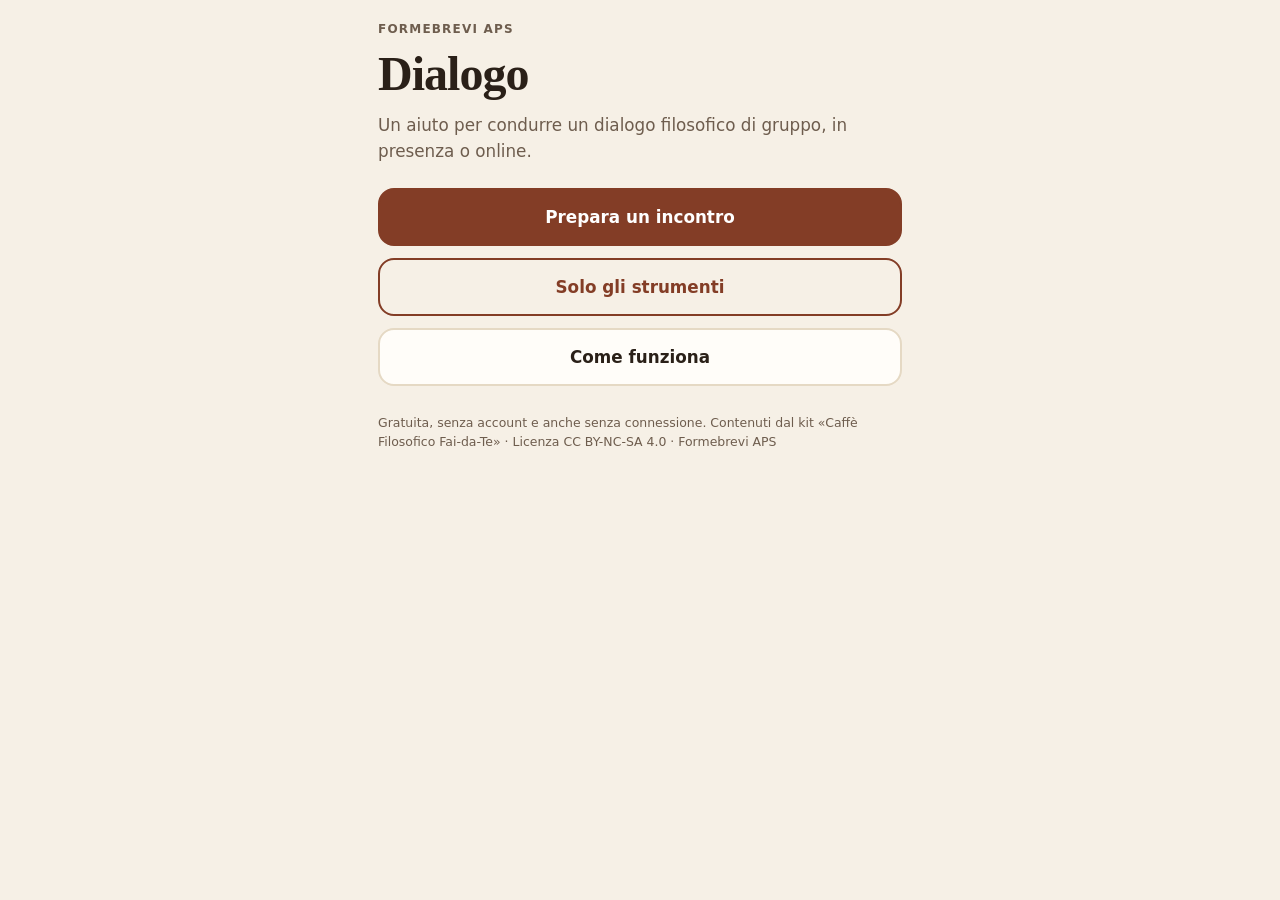
==== index.html @ 36b8d0f0 "Aggiorna Dialogo Co-Authored-By: Claude Sonnet 5 <noreply@anthropic.com>" ====
<!DOCTYPE html>
<html lang="it">
<head>
    <meta charset="UTF-8">
    <meta name="viewport" content="width=device-width, initial-scale=1, viewport-fit=cover">
    <meta name="theme-color" content="#833D26">
    <title>Dialogo | Formebrevi APS</title>
    <meta name="description" content="Dialogo: la app gratuita di Formebrevi APS per condurre un dialogo filosofico di gruppo, in presenza o online.">
    <link rel="manifest" href="manifest.json">
    <link rel="icon" type="image/png" sizes="192x192" href="icon/icon-192.png">
    <link rel="apple-touch-icon" href="icon/apple-touch-icon.png">
    <link rel="stylesheet" href="css/stile.css">
</head>
<body>
    <main id="app"></main>
    <script type="module" src="js/app.js"></script>
</body>
</html>
---- css/stile.css ----
:root{
  --sfondo:#F6F0E6;--carta:#FFFDF9;--testo:#2A2018;--tenue:#6E5D4E;--bordo:#E5D9C4;
  --terra:#AD5537;--terra-scura:#833D26;--sabbia:#F1DCC4;--salvia:#DEE7D3;--salvia-scura:#374F31;
  --rosa:#F3DBD8;--rosa-scuro:#7A3730;--ocra:#F5E7C4;
  --corpo:system-ui,-apple-system,'Segoe UI',Roboto,sans-serif;
  --titoli:Georgia,'Times New Roman',serif;
}
*,*::before,*::after{box-sizing:border-box;margin:0;padding:0;}
html{-webkit-text-size-adjust:100%;}
body{font-family:var(--corpo);background:var(--sfondo);color:var(--testo);min-height:100vh;min-height:100dvh;font-size:1.05rem;line-height:1.55;}
h1,h2,h3{font-family:var(--titoli);line-height:1.2;}
button,textarea{font:inherit;color:inherit;}
#app{max-width:560px;margin:0 auto;padding:20px 18px 32px;padding-top:max(20px,env(safe-area-inset-top));min-height:100vh;min-height:100dvh;display:flex;flex-direction:column;}

.marchio{font-size:.75rem;font-weight:700;letter-spacing:.1em;text-transform:uppercase;color:var(--tenue);}
.titolo{font-size:2.6rem;font-weight:700;margin:6px 0 10px;letter-spacing:-.02em;}
.lead{color:var(--tenue);margin-bottom:24px;}
.pila{display:flex;flex-direction:column;gap:12px;}
.spazio{flex:1;}
.piede{font-size:.78rem;color:var(--tenue);margin-top:28px;line-height:1.5;}

.btn{display:block;width:100%;min-height:56px;border:2px solid var(--terra-scura);background:transparent;border-radius:16px;padding:14px 18px;font-weight:700;text-align:center;cursor:pointer;color:var(--terra-scura);}
.btn.primario{background:var(--terra-scura);color:#fff;}
.btn.chiaro{border-color:var(--bordo);background:var(--carta);color:var(--testo);}
.btn.piccolo{min-height:48px;padding:10px 14px;font-size:.95rem;}
.btn:disabled{opacity:.4;cursor:not-allowed;}
.btn:active{transform:scale(.98);}
.btn:focus-visible,.chip:focus-visible,.riga:focus-visible{outline:3px solid var(--terra);outline-offset:2px;}

.indietro{background:none;border:none;color:var(--tenue);font-weight:600;padding:8px 0;margin-bottom:8px;cursor:pointer;text-align:left;}

.gruppo{margin:22px 0 8px;}
.gruppo h2{font-size:1.05rem;margin-bottom:10px;}
.chips{display:flex;flex-wrap:wrap;gap:8px;}
.chip{min-height:48px;padding:10px 16px;border-radius:100px;border:2px solid var(--bordo);background:var(--carta);cursor:pointer;font-weight:600;}
.chip[aria-pressed="true"]{background:var(--terra-scura);border-color:var(--terra-scura);color:#fff;}
.opzione{display:block;width:100%;text-align:left;min-height:56px;padding:14px 16px;border-radius:14px;border:2px solid var(--bordo);background:var(--carta);cursor:pointer;margin-bottom:8px;}
.opzione[aria-pressed="true"]{border-color:var(--terra-scura);background:var(--sabbia);}
.opzione small{display:block;color:var(--tenue);font-size:.8rem;text-transform:uppercase;letter-spacing:.06em;font-weight:700;}
textarea{width:100%;min-height:84px;border:2px solid var(--bordo);border-radius:14px;padding:12px 14px;background:var(--carta);resize:vertical;}

.barra{display:flex;justify-content:space-between;align-items:baseline;gap:12px;}
.fase{font-weight:700;color:var(--tenue);font-size:.9rem;}
.tempo{font-family:var(--titoli);font-size:2.6rem;font-weight:700;font-variant-numeric:tabular-nums;}
.tempo.scaduto{color:var(--rosa-scuro);}
.totale{color:var(--tenue);font-size:.9rem;margin-bottom:14px;}
.scheda{background:var(--carta);border:1px solid var(--bordo);border-radius:18px;padding:20px;margin-bottom:12px;}
.scheda h1{font-size:1.5rem;margin-bottom:10px;}
.cosa{font-size:1.2rem;line-height:1.5;}
.dici{margin-top:14px;padding:12px 14px;background:var(--salvia);border-radius:12px;color:var(--salvia-scura);font-weight:600;}
.domanda-box{background:var(--sabbia);border-radius:14px;padding:12px 14px;margin-bottom:12px;font-family:var(--titoli);font-size:1.05rem;}
.domanda-box small{display:block;font-family:var(--corpo);font-size:.72rem;font-weight:700;letter-spacing:.08em;text-transform:uppercase;color:var(--tenue);}
.avanza{margin:6px 0 96px;}

.strumenti{position:fixed;left:0;right:0;bottom:0;background:var(--carta);border-top:1px solid var(--bordo);padding:10px 12px;padding-bottom:max(10px,env(safe-area-inset-bottom));display:grid;grid-template-columns:repeat(4,1fr);gap:8px;max-width:560px;margin:0 auto;z-index:20;}
.strumenti .btn{min-height:52px;padding:8px 4px;font-size:.88rem;border-radius:14px;}

.velo{position:fixed;inset:0;background:rgba(42,32,24,.45);z-index:30;display:flex;align-items:flex-end;justify-content:center;}
.foglio{background:var(--sfondo);width:100%;max-width:560px;max-height:88vh;max-height:88dvh;overflow-y:auto;border-radius:22px 22px 0 0;padding:18px 18px 28px;padding-bottom:max(28px,env(safe-area-inset-bottom));}
.foglio-testa{display:flex;justify-content:space-between;align-items:center;margin-bottom:12px;}
.foglio-testa h2{font-size:1.3rem;}
.chiudi{background:none;border:2px solid var(--bordo);border-radius:100px;min-height:44px;padding:8px 16px;font-weight:700;cursor:pointer;}
.grande{font-family:var(--titoli);font-size:1.5rem;line-height:1.35;margin:6px 0 10px;}
.tema{color:var(--tenue);font-size:.85rem;font-weight:700;text-transform:uppercase;letter-spacing:.06em;margin-bottom:14px;}
.etichetta-riserva{display:inline-block;background:var(--ocra);color:#6E4C1C;border-radius:100px;padding:4px 12px;font-size:.78rem;font-weight:700;margin-bottom:6px;}

.riga{display:flex;justify-content:space-between;align-items:center;width:100%;min-height:56px;padding:12px 16px;border-radius:14px;border:2px solid var(--bordo);background:var(--carta);cursor:pointer;margin-bottom:8px;font-weight:600;}
.riga .n{font-variant-numeric:tabular-nums;font-weight:700;min-width:2ch;text-align:right;}
.riga.silenzio{border-color:var(--terra);background:var(--sabbia);}
.riga.molto{border-color:var(--rosa-scuro);background:var(--rosa);}
.nota{font-size:.85rem;color:var(--tenue);margin:6px 0 12px;}
.contatore{font-family:var(--titoli);font-size:3rem;font-weight:700;text-align:center;font-variant-numeric:tabular-nums;margin:8px 0;}
.frase{background:var(--carta);border:1px solid var(--bordo);border-radius:14px;padding:14px 16px;margin-bottom:8px;font-size:1.1rem;}
.consiglio{background:var(--salvia);color:var(--salvia-scura);border-radius:14px;padding:12px 14px;margin-top:12px;font-weight:600;}
.sezione{margin-top:20px;}
.sezione h3{font-size:1rem;margin-bottom:8px;}
.duo{display:grid;grid-template-columns:1fr 1fr;gap:8px;}
@media (min-width:600px){.titolo{font-size:3rem;}}
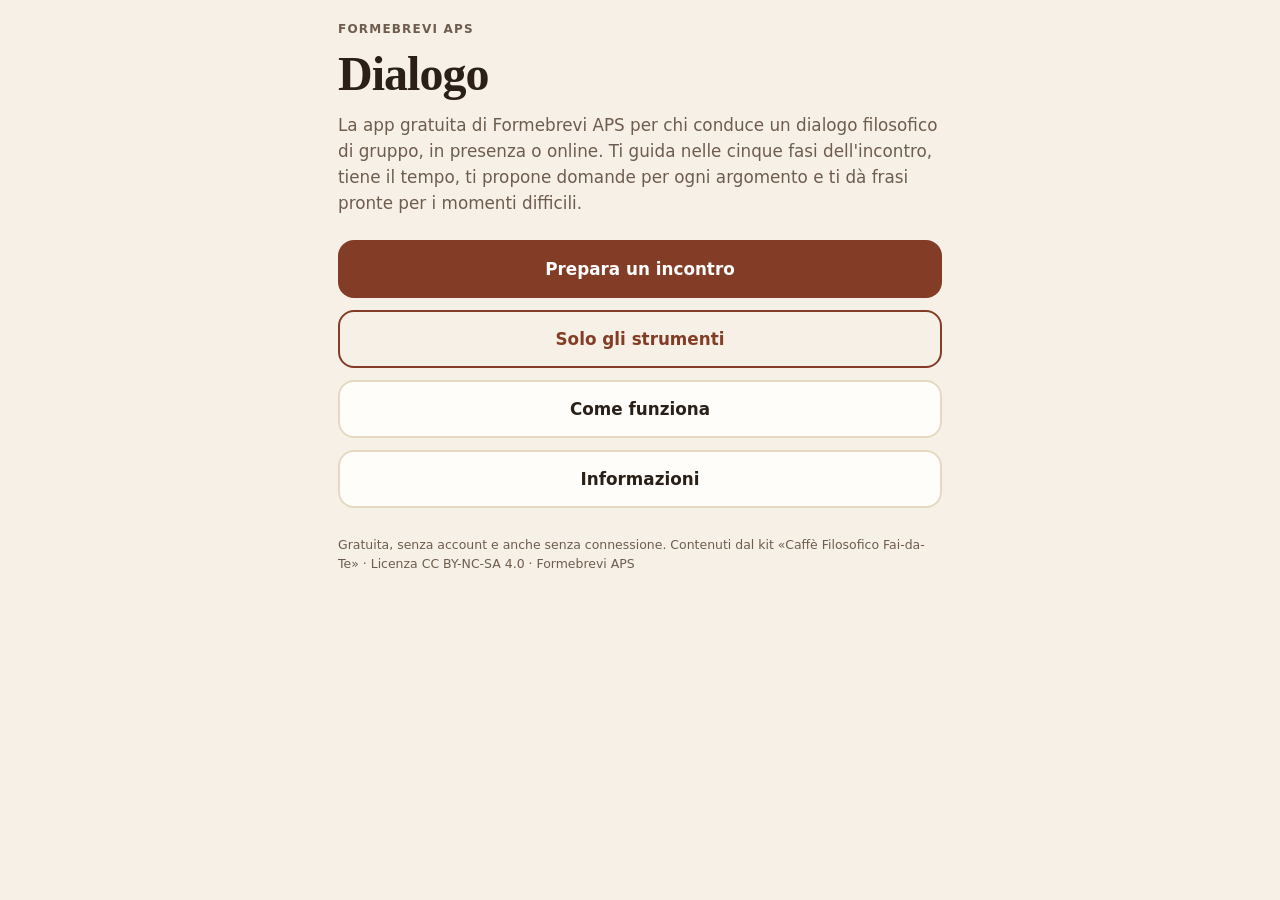
==== commit 7200bf8f: "Aggiorna Dialogo Co-Authored-By: Claude Sonnet 5 <noreply@anthropic.com>" ====
--- a/index.html
+++ b/index.html
@@ -3,7 +3,8 @@
 <head>
     <meta charset="UTF-8">
     <meta name="viewport" content="width=device-width, initial-scale=1, viewport-fit=cover">
-    <meta name="theme-color" content="#833D26">
+    <meta name="theme-color" content="#F6F0E6">
+    <meta name="color-scheme" content="light">
     <title>Dialogo | Formebrevi APS</title>
     <meta name="description" content="Dialogo: la app gratuita di Formebrevi APS per condurre un dialogo filosofico di gruppo, in presenza o online.">
     <link rel="manifest" href="manifest.json">
@@ -13,6 +14,7 @@
 </head>
 <body>
     <main id="app"></main>
+    <noscript><p style="padding:24px;font-family:sans-serif">Dialogo ha bisogno di JavaScript per funzionare. Attivalo nelle impostazioni del browser e ricarica la pagina.</p></noscript>
     <script type="module" src="js/app.js"></script>
 </body>
 </html>
--- a/css/stile.css
+++ b/css/stile.css
@@ -1,31 +1,34 @@
 :root{
   --sfondo:#F6F0E6;--carta:#FFFDF9;--testo:#2A2018;--tenue:#6E5D4E;--bordo:#E5D9C4;
-  --terra:#AD5537;--terra-scura:#833D26;--sabbia:#F1DCC4;--salvia:#DEE7D3;--salvia-scura:#374F31;
-  --rosa:#F3DBD8;--rosa-scuro:#7A3730;--ocra:#F5E7C4;
+  --terra:#AD5537;--terra-scura:#833D26;--primario:#833D26;--su-primario:#fff;
+  --sabbia:#F1DCC4;--salvia:#DEE7D3;--salvia-scura:#374F31;
+  --rosa:#F3DBD8;--rosa-scuro:#7A3730;--ocra:#F5E7C4;--ocra-scuro:#6E4C1C;
+  --velo:rgba(42,32,24,.45);
   --corpo:system-ui,-apple-system,'Segoe UI',Roboto,sans-serif;
   --titoli:Georgia,'Times New Roman',serif;
 }
 *,*::before,*::after{box-sizing:border-box;margin:0;padding:0;}
 html{-webkit-text-size-adjust:100%;}
 body{font-family:var(--corpo);background:var(--sfondo);color:var(--testo);min-height:100vh;min-height:100dvh;font-size:1.05rem;line-height:1.55;}
+body.sheet-aperto{overflow:hidden;}
 h1,h2,h3{font-family:var(--titoli);line-height:1.2;}
-button,textarea{font:inherit;color:inherit;}
+button,textarea,input{font:inherit;color:inherit;}
 #app{max-width:560px;margin:0 auto;padding:20px 18px 32px;padding-top:max(20px,env(safe-area-inset-top));min-height:100vh;min-height:100dvh;display:flex;flex-direction:column;}
 
 .marchio{font-size:.75rem;font-weight:700;letter-spacing:.1em;text-transform:uppercase;color:var(--tenue);}
 .titolo{font-size:2.6rem;font-weight:700;margin:6px 0 10px;letter-spacing:-.02em;}
 .lead{color:var(--tenue);margin-bottom:24px;}
 .pila{display:flex;flex-direction:column;gap:12px;}
-.spazio{flex:1;}
 .piede{font-size:.78rem;color:var(--tenue);margin-top:28px;line-height:1.5;}
 
 .btn{display:block;width:100%;min-height:56px;border:2px solid var(--terra-scura);background:transparent;border-radius:16px;padding:14px 18px;font-weight:700;text-align:center;cursor:pointer;color:var(--terra-scura);}
-.btn.primario{background:var(--terra-scura);color:#fff;}
+.btn.primario{background:var(--primario);border-color:var(--primario);color:var(--su-primario);}
 .btn.chiaro{border-color:var(--bordo);background:var(--carta);color:var(--testo);}
 .btn.piccolo{min-height:48px;padding:10px 14px;font-size:.95rem;}
 .btn:disabled{opacity:.4;cursor:not-allowed;}
 .btn:active{transform:scale(.98);}
-.btn:focus-visible,.chip:focus-visible,.riga:focus-visible{outline:3px solid var(--terra);outline-offset:2px;}
+a.btn{text-decoration:none;}
+.btn:focus-visible,.chip:focus-visible,.riga:focus-visible,.opzione:focus-visible,.voce:focus-visible,.acc-testa:focus-visible,.chiudi:focus-visible,.indietro:focus-visible,input:focus-visible,textarea:focus-visible{outline:3px solid var(--terra);outline-offset:2px;}
 
 .indietro{background:none;border:none;color:var(--tenue);font-weight:600;padding:8px 0;margin-bottom:8px;cursor:pointer;text-align:left;}
 
@@ -33,11 +36,13 @@
 .gruppo h2{font-size:1.05rem;margin-bottom:10px;}
 .chips{display:flex;flex-wrap:wrap;gap:8px;}
 .chip{min-height:48px;padding:10px 16px;border-radius:100px;border:2px solid var(--bordo);background:var(--carta);cursor:pointer;font-weight:600;}
-.chip[aria-pressed="true"]{background:var(--terra-scura);border-color:var(--terra-scura);color:#fff;}
+.chip[aria-pressed="true"]{background:var(--primario);border-color:var(--primario);color:var(--su-primario);}
 .opzione{display:block;width:100%;text-align:left;min-height:56px;padding:14px 16px;border-radius:14px;border:2px solid var(--bordo);background:var(--carta);cursor:pointer;margin-bottom:8px;}
 .opzione[aria-pressed="true"]{border-color:var(--terra-scura);background:var(--sabbia);}
 .opzione small{display:block;color:var(--tenue);font-size:.8rem;text-transform:uppercase;letter-spacing:.06em;font-weight:700;}
-textarea{width:100%;min-height:84px;border:2px solid var(--bordo);border-radius:14px;padding:12px 14px;background:var(--carta);resize:vertical;}
+textarea,input[type=text],input[type=search]{width:100%;border:2px solid var(--bordo);border-radius:14px;padding:12px 14px;background:var(--carta);}
+textarea{min-height:84px;resize:vertical;}
+input[type=text],input[type=search]{min-height:48px;}
 
 .barra{display:flex;justify-content:space-between;align-items:baseline;gap:12px;}
 .fase{font-weight:700;color:var(--tenue);font-size:.9rem;}
@@ -51,18 +56,20 @@
 .domanda-box{background:var(--sabbia);border-radius:14px;padding:12px 14px;margin-bottom:12px;font-family:var(--titoli);font-size:1.05rem;}
 .domanda-box small{display:block;font-family:var(--corpo);font-size:.72rem;font-weight:700;letter-spacing:.08em;text-transform:uppercase;color:var(--tenue);}
 .avanza{margin:6px 0 96px;}
+.ripresa{background:var(--ocra);border-color:var(--ocra-scuro);margin-bottom:18px;}
+.ripresa .cosa{font-weight:700;font-family:var(--titoli);}
 
 .strumenti{position:fixed;left:0;right:0;bottom:0;background:var(--carta);border-top:1px solid var(--bordo);padding:10px 12px;padding-bottom:max(10px,env(safe-area-inset-bottom));display:grid;grid-template-columns:repeat(4,1fr);gap:8px;max-width:560px;margin:0 auto;z-index:20;}
 .strumenti .btn{min-height:52px;padding:8px 4px;font-size:.88rem;border-radius:14px;}
 
-.velo{position:fixed;inset:0;background:rgba(42,32,24,.45);z-index:30;display:flex;align-items:flex-end;justify-content:center;}
+.velo{position:fixed;inset:0;background:var(--velo);z-index:30;display:flex;align-items:flex-end;justify-content:center;}
 .foglio{background:var(--sfondo);width:100%;max-width:560px;max-height:88vh;max-height:88dvh;overflow-y:auto;border-radius:22px 22px 0 0;padding:18px 18px 28px;padding-bottom:max(28px,env(safe-area-inset-bottom));}
 .foglio-testa{display:flex;justify-content:space-between;align-items:center;margin-bottom:12px;}
 .foglio-testa h2{font-size:1.3rem;}
 .chiudi{background:none;border:2px solid var(--bordo);border-radius:100px;min-height:44px;padding:8px 16px;font-weight:700;cursor:pointer;}
 .grande{font-family:var(--titoli);font-size:1.5rem;line-height:1.35;margin:6px 0 10px;}
 .tema{color:var(--tenue);font-size:.85rem;font-weight:700;text-transform:uppercase;letter-spacing:.06em;margin-bottom:14px;}
-.etichetta-riserva{display:inline-block;background:var(--ocra);color:#6E4C1C;border-radius:100px;padding:4px 12px;font-size:.78rem;font-weight:700;margin-bottom:6px;}
+.etichetta-riserva{display:inline-block;background:var(--ocra);color:var(--ocra-scuro);border-radius:100px;padding:4px 12px;font-size:.78rem;font-weight:700;margin-bottom:6px;}
 
 .riga{display:flex;justify-content:space-between;align-items:center;width:100%;min-height:56px;padding:12px 16px;border-radius:14px;border:2px solid var(--bordo);background:var(--carta);cursor:pointer;margin-bottom:8px;font-weight:600;}
 .riga .n{font-variant-numeric:tabular-nums;font-weight:700;min-width:2ch;text-align:right;}
@@ -75,4 +82,56 @@
 .sezione{margin-top:20px;}
 .sezione h3{font-size:1rem;margin-bottom:8px;}
 .duo{display:grid;grid-template-columns:1fr 1fr;gap:8px;}
-@media (min-width:600px){.titolo{font-size:3rem;}}
+
+/* Informazioni e pagine */
+.grp{font-family:var(--corpo);font-size:.8rem;letter-spacing:.08em;text-transform:uppercase;color:var(--tenue);margin:24px 0 8px;}
+.voce{display:block;width:100%;text-align:left;padding:14px 16px;border-radius:14px;border:2px solid var(--bordo);background:var(--carta);cursor:pointer;margin-bottom:8px;}
+.voce strong{display:block;font-family:var(--titoli);font-size:1.1rem;}
+.voce span{display:block;color:var(--tenue);font-size:.88rem;margin-top:2px;line-height:1.4;}
+.info{margin-bottom:28px;}
+.info-h{font-size:1.25rem;margin:26px 0 8px;}
+.info-p{margin:0 0 12px;}
+.info-lista,.info-passi{margin:0 0 12px 1.2rem;}
+.info-lista li,.info-passi li{margin-bottom:8px;}
+.info-btn{margin:10px 0;}
+.tabella{width:100%;border-collapse:collapse;margin:8px 0;font-size:.92rem;}
+.tabella th,.tabella td{border-bottom:1px solid var(--bordo);padding:8px 6px;text-align:center;}
+.tabella th:first-child,.tabella td:first-child{text-align:left;}
+.tabella th{color:var(--tenue);font-size:.72rem;text-transform:uppercase;letter-spacing:.06em;}
+.campo{display:block;font-weight:700;font-size:.9rem;margin:16px 0 6px;}
+.voto-riga{margin:12px 0;}
+.voti{display:flex;gap:8px;margin-top:6px;}
+.chip.voto{flex:1;min-width:44px;padding:10px 0;text-align:center;}
+.avviso{position:fixed;left:50%;bottom:90px;transform:translateX(-50%);background:var(--testo);color:var(--sfondo);padding:12px 20px;border-radius:100px;z-index:60;font-weight:600;max-width:90%;text-align:center;}
+.etichetta-tema{display:block;font-size:.72rem;font-weight:700;letter-spacing:.06em;text-transform:uppercase;color:var(--tenue);}
+
+/* Durata su misura */
+.editor{margin-top:12px;}
+.stepper{display:flex;align-items:center;justify-content:space-between;gap:12px;}
+.stepper strong{font-family:var(--titoli);font-size:1.6rem;font-variant-numeric:tabular-nums;text-align:center;}
+.stepper .btn{width:64px;min-height:48px;padding:8px;flex:none;}
+.fase-riga{display:flex;justify-content:space-between;align-items:center;gap:10px;padding:8px 0;border-top:1px solid var(--bordo);}
+.fase-riga > span{flex:1;font-size:.92rem;line-height:1.3;}
+.fase-riga .stepper{gap:6px;flex:none;}
+.fase-riga .stepper strong{font-family:var(--corpo);font-size:1rem;min-width:58px;}
+.fase-riga .stepper .btn{width:44px;min-height:44px;padding:4px;}
+
+/* Elenco delle domande: un menu a tendina per argomento */
+.acc{border:2px solid var(--bordo);border-radius:14px;background:var(--carta);margin-bottom:8px;overflow:hidden;}
+.acc-testa{display:flex;align-items:center;width:100%;min-height:52px;padding:12px 16px;background:none;border:none;cursor:pointer;font-family:var(--titoli);font-size:1.1rem;font-weight:700;text-align:left;gap:10px;}
+.acc-testa::after{content:'▾';transition:transform .2s;color:var(--tenue);}
+.acc-testa[aria-expanded="true"]::after{transform:rotate(180deg);}
+.acc-n{margin-left:auto;font-family:var(--corpo);font-size:.8rem;color:var(--tenue);background:var(--sabbia);border-radius:100px;padding:2px 10px;font-weight:700;}
+.acc-corpo{padding:4px 12px 12px;}
+.acc-corpo .opzione,.acc-corpo .frase{margin-bottom:6px;}
+.acc-corpo .opzione{min-height:48px;}
+
+@media (min-width:700px){
+  #app{max-width:640px;}
+  .strumenti,.foglio{max-width:640px;}
+  .titolo{font-size:3rem;}
+}
+@media (prefers-reduced-motion: reduce){
+  *{transition:none !important;}
+  .btn:active{transform:none;}
+}
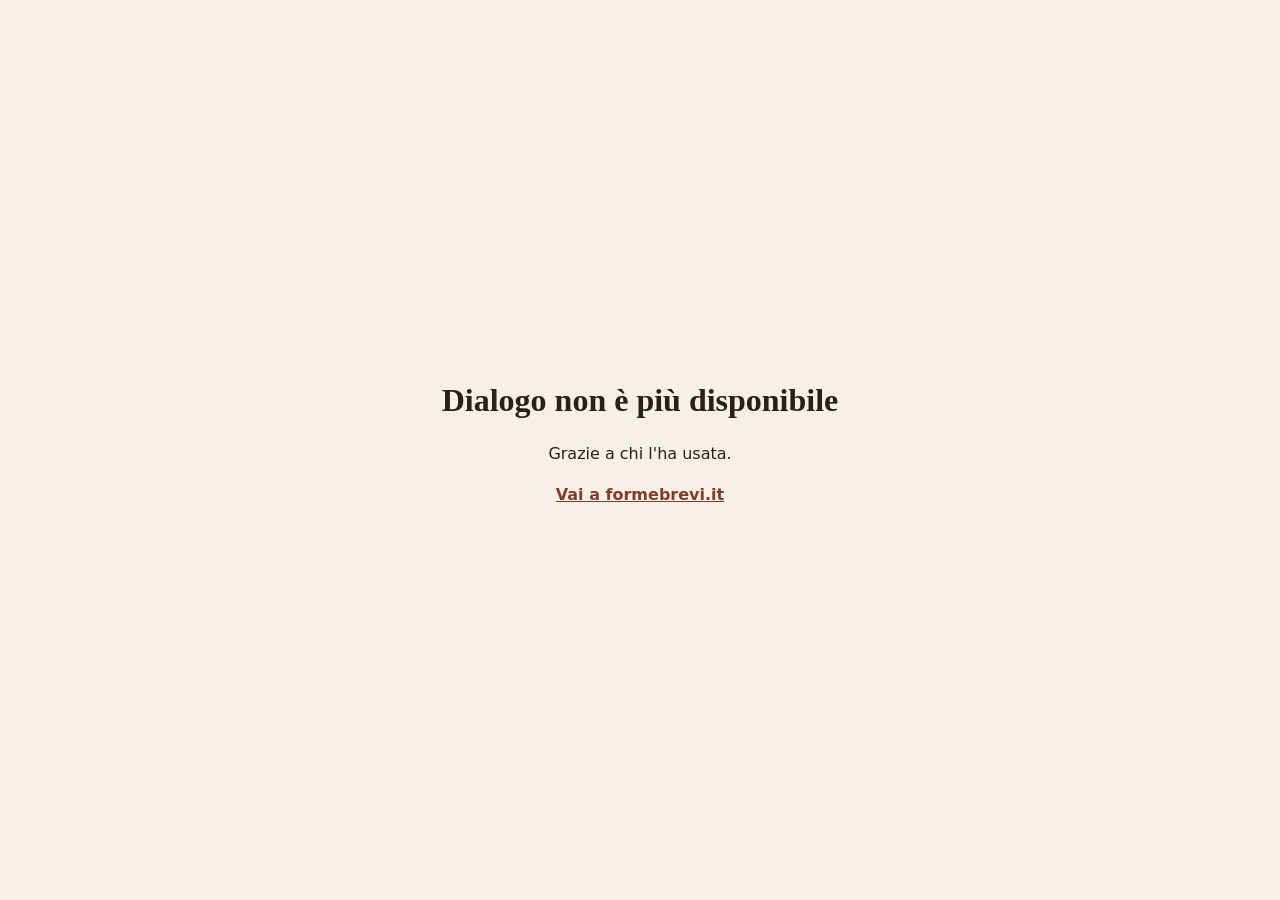
==== commit 4c1c29d5: "Dialogo non è più disponibile: pagina di avviso e service worker che si disinstalla Co-Authored-By: " ====
--- a/index.html
+++ b/index.html
@@ -1,20 +1,22 @@
-<!DOCTYPE html>
+<!doctype html>
 <html lang="it">
 <head>
-    <meta charset="UTF-8">
-    <meta name="viewport" content="width=device-width, initial-scale=1, viewport-fit=cover">
-    <meta name="theme-color" content="#F6F0E6">
-    <meta name="color-scheme" content="light">
-    <title>Dialogo | Formebrevi APS</title>
-    <meta name="description" content="Dialogo: la app gratuita di Formebrevi APS per condurre un dialogo filosofico di gruppo, in presenza o online.">
-    <link rel="manifest" href="manifest.json">
-    <link rel="icon" type="image/png" sizes="192x192" href="icon/icon-192.png">
-    <link rel="apple-touch-icon" href="icon/apple-touch-icon.png">
-    <link rel="stylesheet" href="css/stile.css">
+<meta charset="utf-8">
+<meta name="viewport" content="width=device-width, initial-scale=1">
+<meta name="robots" content="noindex">
+<title>Dialogo | Formebrevi APS</title>
+<style>
+  body{margin:0;min-height:100vh;display:grid;place-items:center;background:#F6F0E6;color:#2A2018;font-family:system-ui,-apple-system,'Segoe UI',Roboto,sans-serif;line-height:1.55;}
+  main{max-width:440px;padding:24px;text-align:center;}
+  h1{font-family:Georgia,'Times New Roman',serif;font-size:2rem;margin:0 0 12px;}
+  a{color:#833D26;font-weight:700;}
+</style>
 </head>
 <body>
-    <main id="app"></main>
-    <noscript><p style="padding:24px;font-family:sans-serif">Dialogo ha bisogno di JavaScript per funzionare. Attivalo nelle impostazioni del browser e ricarica la pagina.</p></noscript>
-    <script type="module" src="js/app.js"></script>
+<main>
+  <h1>Dialogo non è più disponibile</h1>
+  <p>Grazie a chi l'ha usata.</p>
+  <p><a href="https://www.formebrevi.it">Vai a formebrevi.it</a></p>
+</main>
 </body>
 </html>
